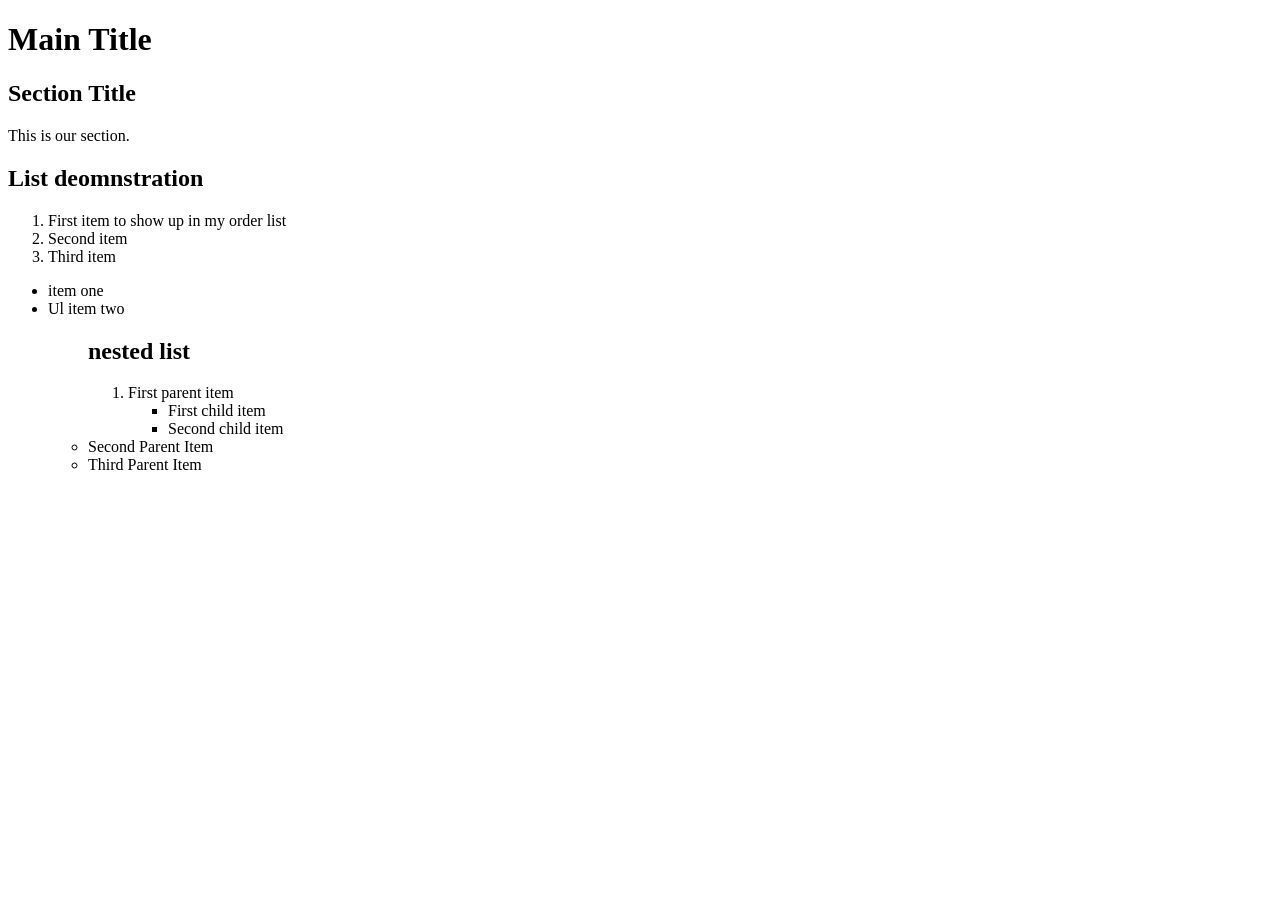
==== index.html @ 467d06ff "create index.html Copy and paste lesson 4 code" ====
<!DOCTYPE html>
<html lang="en">

<head>
    <title>Lesson 4</title>
    <meta charset="UTF-8">
    </head>

<body>
    <!-- I am not going to run - Commenting out-->
   <header>
        <h1>Main Title</h1>
   </header>

   <section>
        <h1>Section Title</h1>
        <p>This is our section.</p>
   </section>

<section>
        <h1> List deomnstration</h1>
    <ol> <!-- ordered list -->
<li> First item to show up in my order list </li>  <!-- You must have items in your list -->
<li> Second item </li>     
<li> Third item </li>
</ol> 
<section>
        <ul> <!-- unordered list -->
            <li> item one </li>
            <li> Ul item two </li>
            <ul>

     <h2> nested list</h2>

     <ol>
        <li> First parent item</li>
        <ul>
         <li> First child item </li>
            <li> Second child item </li>
            </ul>
            </ol>
                
            <li> Second Parent Item</li>
            <li> Third Parent Item</li>
            </ol>
        </section>
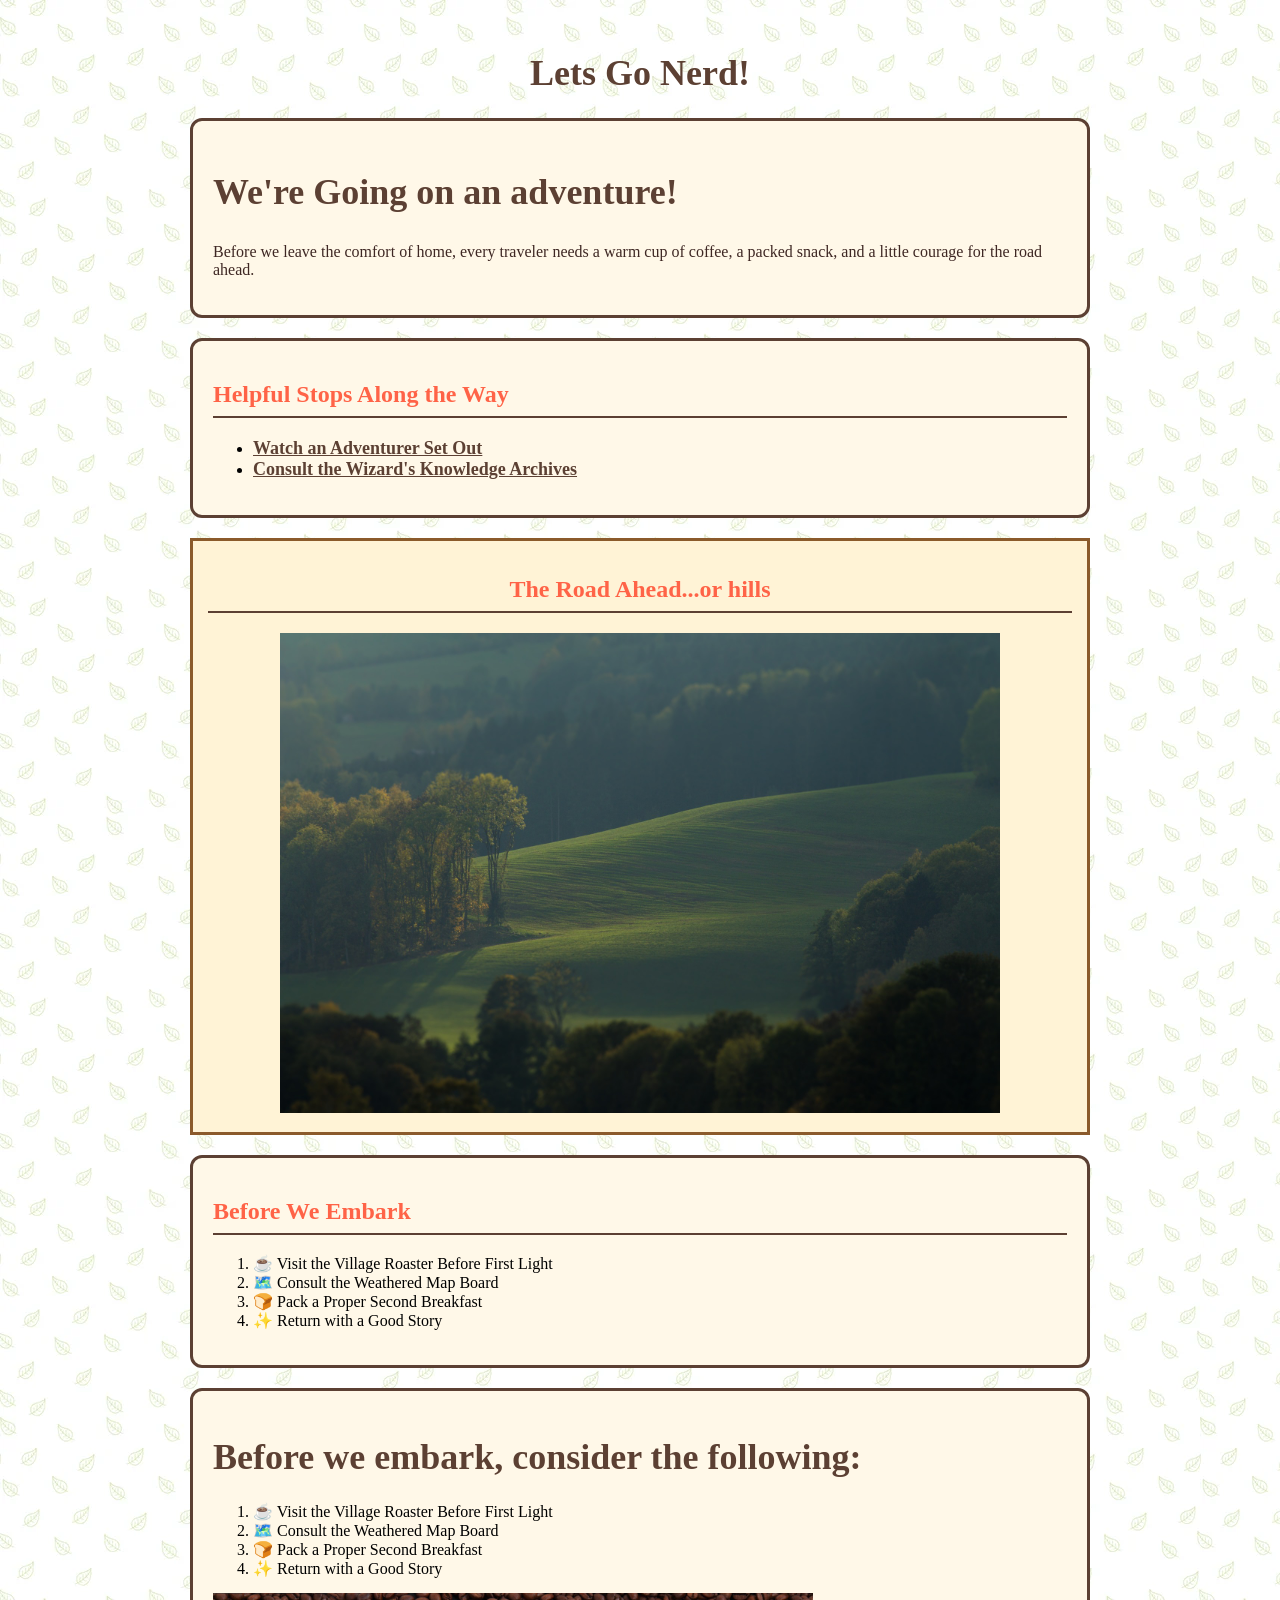
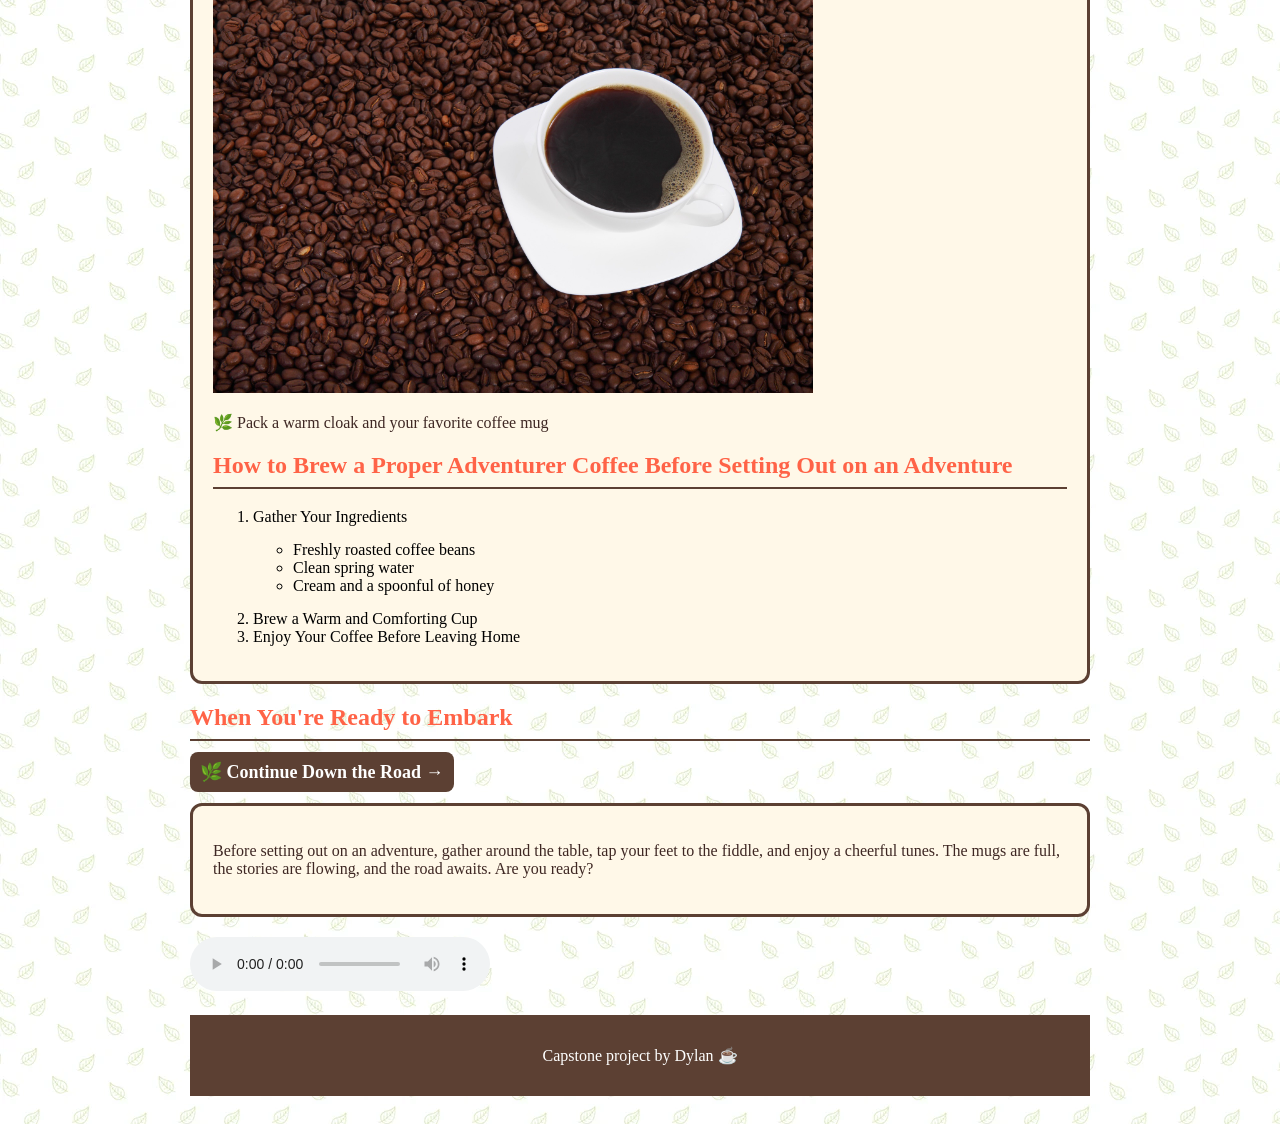
==== commit 7ddf2769: "Capstone" ====
--- a/index.html
+++ b/index.html
@@ -2,45 +2,130 @@
 <html lang="en">
 
 <head>
-    <title>Lesson 4</title>
+    <title>Capstone Project</title>
     <meta charset="UTF-8">
+    <link rel="stylesheet" href="style.css">
+    
     </head>
+ 
 
 <body>
+
+    <div class="container">
     <!-- I am not going to run - Commenting out-->
    <header>
-        <h1>Main Title</h1>
+    <div class="banner"></div>
+      <h1 id="main-title">Lets Go Nerd!</h1> 
+   
    </header>
 
-   <section>
-        <h1>Section Title</h1>
-        <p>This is our section.</p>
-   </section>
+ <section class="content-box">
+    <h1>We're Going on an adventure!</h1>
+    <p>
+        Before we leave the comfort of home, every traveler needs a warm cup of coffee,
+        a packed snack, and a little courage for the road ahead.
+    </p>
+</section>
 
-<section>
-        <h1> List deomnstration</h1>
-    <ol> <!-- ordered list -->
-<li> First item to show up in my order list </li>  <!-- You must have items in your list -->
-<li> Second item </li>     
-<li> Third item </li>
-</ol> 
-<section>
-        <ul> <!-- unordered list -->
-            <li> item one </li>
-            <li> Ul item two </li>
+<section class="content-box">
+    <h2>Helpful Stops Along the Way</h2>
+    <ul>
+        <li>
+            <a href="https://theflyingsquirrelstudio.wordpress.com/wp-content/uploads/2017/10/giphy-downsized.gif" target="_blank">
+                Watch an Adventurer Set Out
+            </a>
+        </li>
+        <li>
+            <a href="https://reactiongifs.com/r/2013/11/adventure.gif" target="_blank">
+                Consult the Wizard's Knowledge Archives
+            </a>
+        </li>
+    </ul>
+</section>
+
+<section class="image-box">
+    <h2>The Road Ahead...or hills</h2>
+    <img src="hill.jpg" alt="Hill image" width="720" height="480">
+</section>
+
+<section class="content-box">
+    <h2>Before We Embark</h2>
+    <ol>
+        <li>☕ Visit the Village Roaster Before First Light</li>
+        <li>🗺️ Consult the Weathered Map Board</li>
+        <li>🍞 Pack a Proper Second Breakfast</li>
+        <li>✨ Return with a Good Story</li>
+    </ol>
+</section>
+
+
+<div class="content-box">
+
+    <h1>Before we embark, consider the following:</h1>
+
+    <ol>
+        <li>☕ Visit the Village Roaster Before First Light</li>
+        <li>🗺️ Consult the Weathered Map Board</li>
+        <li>🍞 Pack a Proper Second Breakfast</li>
+        <li>✨ Return with a Good Story</li>
+    </ol>
+
+    <img src="coffee.jpg"
+         alt="Fresh coffee prepared before a Hobbit adventure"
+         width="600" height="auto">
+
+    <p>🌿 Pack a warm cloak and your favorite coffee mug</p>
+
+    <h2>How to Brew a Proper Adventurer Coffee Before Setting Out on an Adventure</h2>
+
+    <ol>
+        <li>
+            Gather Your Ingredients
             <ul>
+                <li>Freshly roasted coffee beans</li>
+                <li>Clean spring water</li>
+                <li>Cream and a spoonful of honey</li>
+            </ul>
+        </li>
 
-     <h2> nested list</h2>
+        <li>Brew a Warm and Comforting Cup</li>
 
-     <ol>
-        <li> First parent item</li>
-        <ul>
-         <li> First child item </li>
-            <li> Second child item </li>
-            </ul>
-            </ol>
-                
-            <li> Second Parent Item</li>
-            <li> Third Parent Item</li>
-            </ol>
-        </section>+        <li>Enjoy Your Coffee Before Leaving Home</li>
+    </ol>
+
+</div>
+
+
+
+
+<h2>When You're Ready to Embark</h2>
+
+<p>
+    <a class="quest-link" href="tab.html" target="_blank">
+    🌿 Continue Down the Road →
+</a>
+</p>
+<section class="content-box">
+  <p>
+        Before setting out on an adventure, gather around the table,
+        tap your feet to the fiddle, and enjoy a cheerful tunes.
+        The mugs are full, the stories are flowing, and the road awaits.
+        Are you ready?
+    </p>
+</section>
+<audio controls>
+    <source src="capstone.wav" type="audio/wav">
+    Your browser does not support audio.
+</audio>
+
+
+
+
+<footer>
+    <p> Capstone project by Dylan ☕</p>
+</footer>
+
+</section>
+
+</body>
+</html>
--- a/style.css
+++ b/style.css
@@ -0,0 +1,123 @@
+/* background-color property */
+body {
+    background-color: #F4E4BC;
+
+    /* font-family property */
+    font-family: 'Papyrus', fantasy;
+ background-image: url("leaves.png");
+}
+
+/* color property */
+h1 {
+    color: #5C4033;
+    font-size: 20px;
+}
+h1 {
+    font-size: 36px;
+}
+/* This is
+a multi-line
+comment */
+
+p {
+  color: red;
+}
+
+h2 {
+    color: tomato;
+}
+
+p {
+    color:#3E2723;
+}
+
+#main-title {
+    text-align: center;
+}
+.container {
+  max-width: 1000px;
+}
+div {
+  margin: 0 auto;
+}
+.quest-link {
+    background-color: #5C4033;
+    color: white;
+    padding: 10px;
+    border-radius: 8px;
+    text-decoration: none;
+}
+
+a {
+    color: #5C4033;
+    font-weight: bold;
+    font-size: 18px;
+}
+
+a:hover {
+    color: #8B5A2B;
+}
+
+footer {
+    text-align: center;
+    margin-top: 02px;
+}
+footer p {
+    color: white;
+}
+
+.container {
+    max-width: 1000px;
+    margin: 0 auto;
+    padding: 20px;
+}
+
+.content-box {
+    background-color: #fff8e8;
+    border: 3px solid #5C4033;
+    border-radius: 12px;
+    padding: 20px;
+    margin: 20px 0;
+}
+
+.image-box {
+    text-align: center;
+    border: 3px solid #8B5A2B;
+    padding: 15px;
+    margin: 20px 0;
+    background-color: #fff3d6;
+}
+
+.image-box img {
+    max-width: 100%;
+    height: auto;
+}
+
+h2 {
+    border-bottom: 2px solid #5C4033;
+    padding-bottom: 8px;
+}
+
+ol, ul {
+    margin: 15px 0;
+    padding-left: 40px;
+}
+
+footer {
+    background-color: #5C4033;
+    padding: 15px;
+    margin-top: 20px;
+}
+.container {
+    max-width: 900px;
+    margin: 0 auto;
+}
+
+.tab-box {
+    
+    text-align: center;
+     background-color: #fff8e8;
+    border: 3px solid #5C4033;
+    padding: 20px;
+    margin: 20px 0;
+}
